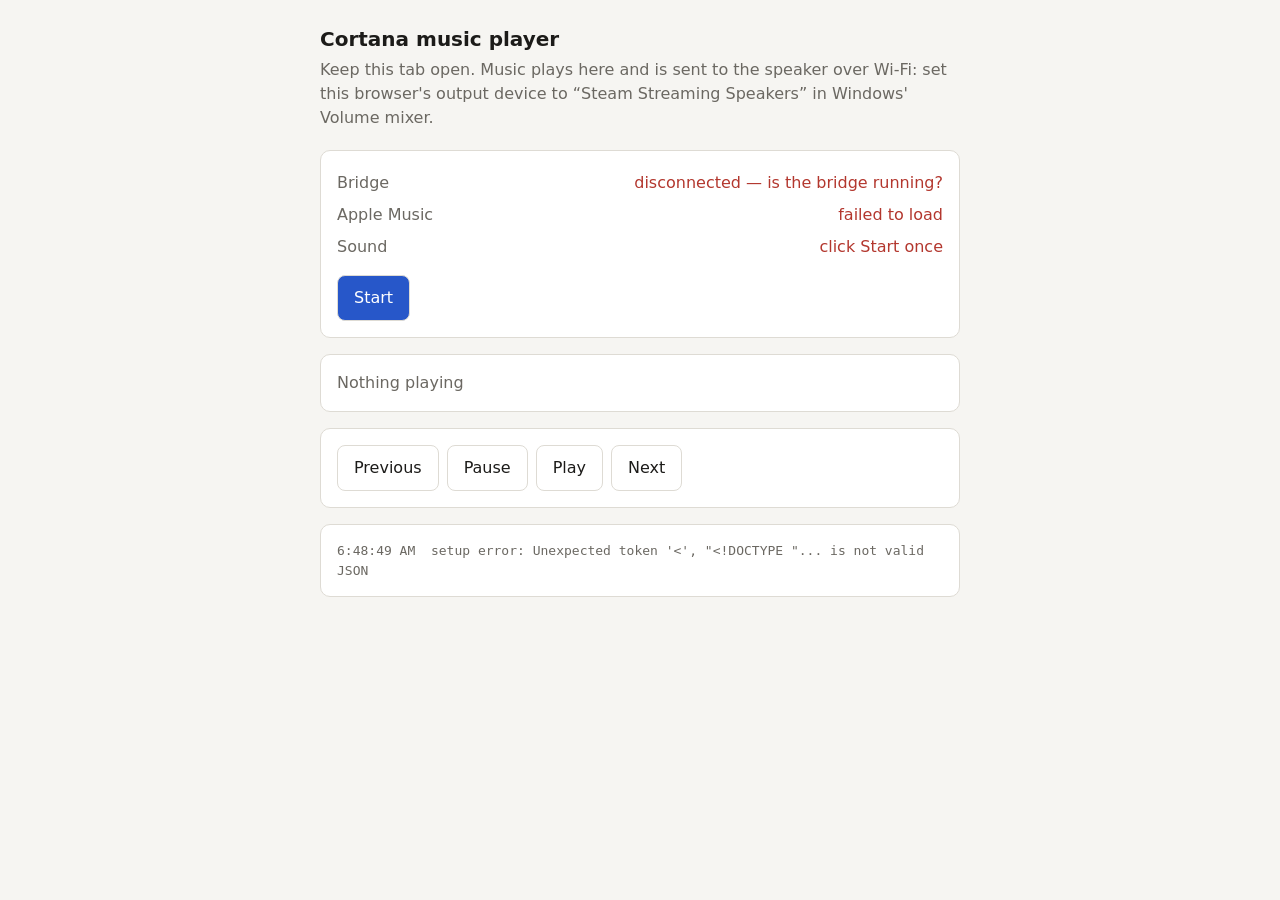
==== cortana/bridge/music.html @ 5c573d3d "Add Cortana's Ghost: voice bridge, speaker link, music and setup cortana/ holds the server side that" ====
<!doctype html>
<html lang="en">
<head>
<meta charset="utf-8">
<meta name="viewport" content="width=device-width, initial-scale=1">
<title>Cortana music player</title>
<style>
  :root { --bg:#f6f5f2; --fg:#1c1b19; --mut:#6b6862; --card:#fff; --line:#dedbd4; --ok:#1f7a4d; --bad:#b3372e; --accent:#2757c9; }
  @media (prefers-color-scheme: dark) {
    :root { --bg:#151514; --fg:#ecebe7; --mut:#9a978f; --card:#1f1f1d; --line:#33322f; --ok:#5fc490; --bad:#f0857c; --accent:#8fb0ff; }
  }
  * { box-sizing: border-box; }
  body { margin:0; padding:24px 16px; background:var(--bg); color:var(--fg); font:16px/1.5 system-ui, sans-serif; }
  main { max-width:640px; margin:0 auto; }
  h1 { font-size:20px; margin:0 0 4px; }
  p.sub { margin:0 0 20px; color:var(--mut); }
  .card { background:var(--card); border:1px solid var(--line); border-radius:10px; padding:16px; margin-bottom:16px; }
  .row { display:flex; justify-content:space-between; gap:12px; padding:4px 0; }
  .row span:first-child { color:var(--mut); }
  .ok { color:var(--ok); } .bad { color:var(--bad); }
  button { font:inherit; padding:10px 16px; border-radius:8px; border:1px solid var(--line); background:var(--accent); color:#fff; cursor:pointer; }
  button.plain { background:transparent; color:var(--fg); }
  button:disabled { opacity:.5; cursor:default; }
  #now b { display:block; font-size:18px; }
  #now span { color:var(--mut); }
  #log { font:13px/1.5 ui-monospace, Consolas, monospace; color:var(--mut); white-space:pre-wrap; max-height:220px; overflow:auto; margin:0; }
  .btns { display:flex; flex-wrap:wrap; gap:8px; margin-top:12px; }
</style>
<script src="https://js-cdn.music.apple.com/musickit/v3/musickit.js" data-web-components async></script>
</head>
<body>
<main>
  <h1>Cortana music player</h1>
  <p class="sub">Keep this tab open. Music plays here and is sent to the speaker over Wi-Fi: set this browser's output device to “Steam Streaming Speakers” in Windows' Volume mixer.</p>

  <div class="card">
    <div class="row"><span>Bridge</span><span id="s-bridge">connecting…</span></div>
    <div class="row"><span>Apple Music</span><span id="s-apple">loading…</span></div>
    <div class="row"><span>Sound</span><span id="s-sound" class="bad">click Start once</span></div>
    <div class="btns">
      <button id="start">Start</button>
      <button id="signout" class="plain" hidden>Sign out</button>
    </div>
  </div>

  <div class="card" id="now"><span>Nothing playing</span></div>

  <div class="card">
    <div class="btns" style="margin-top:0">
      <button class="plain" data-act="previous">Previous</button>
      <button class="plain" data-act="pause">Pause</button>
      <button class="plain" data-act="resume">Play</button>
      <button class="plain" data-act="next">Next</button>
    </div>
  </div>

  <div class="card"><pre id="log"></pre></div>
</main>

<script>
const $ = (id) => document.getElementById(id);
const log = (msg) => { const el = $("log"); el.textContent += new Date().toLocaleTimeString() + "  " + msg + "\n"; el.scrollTop = el.scrollHeight; };
const set = (id, text, good) => { const el = $(id); el.textContent = text; el.className = good === undefined ? "" : good ? "ok" : "bad"; };

let music = null;
let unlocked = false;
let userVolume = 1;
let ducked = false;

async function setup() {
  const r = await fetch("/v1/music/token");
  if (!r.ok) { set("s-apple", "not set up: add the Apple key and team.txt", false); log((await r.json()).detail || "token error"); return; }
  const { token } = await r.json();
  if (!window.MusicKit) await new Promise((res) => document.addEventListener("musickitloaded", res, { once: true }));
  await MusicKit.configure({ developerToken: token, app: { name: "Cortana Bridge", build: "1.0" } });
  music = MusicKit.getInstance();
  music.autoplayEnabled = true;   // keep playing related songs when the queue ends
  userVolume = music.volume;
  for (const ev of ["playbackStateDidChange", "nowPlayingItemDidChange", "authorizationStatusDidChange"]) {
    music.addEventListener(ev, report);
  }
  report();
}

function report() {
  if (!music) return;
  const item = music.nowPlayingItem;
  const playing = music.playbackState === MusicKit.PlaybackStates.playing;
  set("s-apple", music.isAuthorized ? "signed in" : "not signed in — click Start", music.isAuthorized);
  $("signout").hidden = !music.isAuthorized;
  $("now").innerHTML = item ? "<b></b><span></span>" : "<span>Nothing playing</span>";
  if (item) { $("now").children[0].textContent = item.title; $("now").children[1].textContent = (item.artistName || "") + (playing ? "" : "  (paused)"); }
  fetch("/v1/music/state", { method: "POST", headers: { "Content-Type": "application/json" },
    body: JSON.stringify({ signed_in: music.isAuthorized, playing, title: item ? item.title : null, artist: item ? item.artistName : null }) }).catch(() => {});
}

// ---- commands from the bridge ----

const first = (results, type) => results[type] && results[type].data && results[type].data[0];

async function play({ query, artist, kind }) {
  const term = artist ? `${query} ${artist}` : query;
  const sf = music.storefrontId || "us";
  const res = await music.api.music(`/v1/catalog/${sf}/search`, { term, types: "songs,albums,playlists,artists", limit: 5 });
  const results = (res.data && res.data.results) || {};
  let order = kind ? [kind + "s"] : [];
  const artistHit = first(results, "artists");
  if (!kind && !artist && artistHit && artistHit.attributes.name.toLowerCase() === query.toLowerCase()) order = ["artists"];
  // "play Abbey Road" means the album, not the best-matching song from it
  const albumHit = first(results, "albums");
  if (!kind && albumHit && albumHit.attributes.name.toLowerCase() === query.toLowerCase()) order = ["albums"];
  order = order.concat(["songs", "albums", "playlists", "artists"]);
  let type = null, item = null;
  for (const t of order) { item = first(results, t); if (item) { type = t; break; } }
  if (!item) return { ok: false, text: `I couldn't find ${term} on Apple Music.` };
  const a = item.attributes;
  // Start loading without waiting for the first note, so Cortana can say what
  // is playing while Apple Music is still buffering it.
  const start = (queue) => music.setQueue({ ...queue, startPlaying: true })
    .then(report).catch((err) => log("couldn't start playback: " + (err && err.message || err)));
  if (type === "songs") {
    start({ song: item.id });
    return { ok: true, text: `Playing ${a.name} by ${a.artistName}.` };
  }
  if (type === "albums") {
    start({ album: item.id });
    return { ok: true, text: `Playing the album ${a.name} by ${a.artistName}.` };
  }
  if (type === "playlists") {
    start({ playlist: item.id });
    return { ok: true, text: `Playing the playlist ${a.name}.` };
  }
  const top = await music.api.music(`/v1/catalog/${sf}/artists/${item.id}/view/top-songs`, { limit: 25 });
  const ids = ((top.data && top.data.data) || []).map((s) => s.id);
  if (!ids.length) return { ok: false, text: `I couldn't find songs by ${a.name}.` };
  start({ songs: ids });
  return { ok: true, text: `Playing top songs by ${a.name}.` };
}

async function run(cmd) {
  if (!music) return { ok: false, text: "Apple Music isn't set up on the computer yet." };
  if (cmd.action === "duck") {
    if (cmd.on && !ducked) { userVolume = music.volume; music.volume = Math.min(userVolume, 0.12); ducked = true; }
    else if (!cmd.on && ducked) { music.volume = userVolume; ducked = false; }
    return { ok: true, text: "" };
  }
  if (!music.isAuthorized) return { ok: false, text: "Apple Music isn't signed in on the computer." };
  if (!unlocked) return { ok: false, text: "The music player needs one click on Start on the computer first." };
  const item = music.nowPlayingItem;
  switch (cmd.action) {
    case "play": return await play(cmd);
    case "pause": await music.pause(); return { ok: true, text: "Paused." };
    case "resume":
      if (!item) return { ok: false, text: "Nothing is queued. Tell me what to play." };
      await music.play(); return { ok: true, text: "" };
    case "next": await music.skipToNextItem(); return { ok: true, text: "" };
    case "previous": await music.skipToPreviousItem(); return { ok: true, text: "" };
    case "nowplaying":
      return item ? { ok: true, text: `This is ${item.title} by ${item.artistName}.` } : { ok: true, text: "Nothing is playing." };
    case "volume": {
      const base = ducked ? userVolume : music.volume;
      const level = Math.max(0, Math.min(1, cmd.level !== undefined ? cmd.level : base + cmd.delta));
      userVolume = level; if (!ducked) music.volume = level;
      return { ok: true, text: `Music volume ${Math.round(level * 100)} percent.` };
    }
  }
  return { ok: false, text: "I don't know that music command." };
}

function listen() {
  const es = new EventSource("/v1/music/events");
  es.onopen = () => { set("s-bridge", "connected", true); report(); };
  es.onerror = () => set("s-bridge", "disconnected — is the bridge running?", false);
  es.onmessage = async (e) => {
    const cmd = JSON.parse(e.data);
    let out;
    try { out = await run(cmd); } catch (err) { out = { ok: false, text: "Apple Music reported an error." }; log("error: " + (err && err.message || err)); }
    if (cmd.action !== "duck") log(cmd.action + (cmd.query ? " \"" + cmd.query + "\"" : "") + " -> " + (out.text || "ok"));
    fetch("/v1/music/result", { method: "POST", headers: { "Content-Type": "application/json" }, body: JSON.stringify({ id: cmd.id, ...out }) });
    report();
  };
}

// ---- buttons ----

$("start").onclick = async () => {
  unlocked = true;                       // this click lets the browser play sound later
  set("s-sound", "enabled", true);
  if (!music) { log("Apple Music is not set up yet."); return; }
  try { if (!music.isAuthorized) await music.authorize(); } catch (err) { log("sign-in cancelled or failed"); }
  report();
};
$("signout").onclick = async () => { if (music) { await music.unauthorize(); report(); } };
for (const b of document.querySelectorAll("button[data-act]")) {
  b.onclick = async () => { unlocked = true; set("s-sound", "enabled", true); try { await run({ action: b.dataset.act }); } catch (err) { log("error: " + err.message); } report(); };
}

// On a server with no one to click Start, the browser is launched with
// autoplay allowed and opens /music?unattended.
if (new URLSearchParams(location.search).has("unattended")) { unlocked = true; set("s-sound", "enabled", true); }

listen();
setup().catch((err) => { set("s-apple", "failed to load", false); log("setup error: " + (err && err.message || err)); });
</script>
</body>
</html>
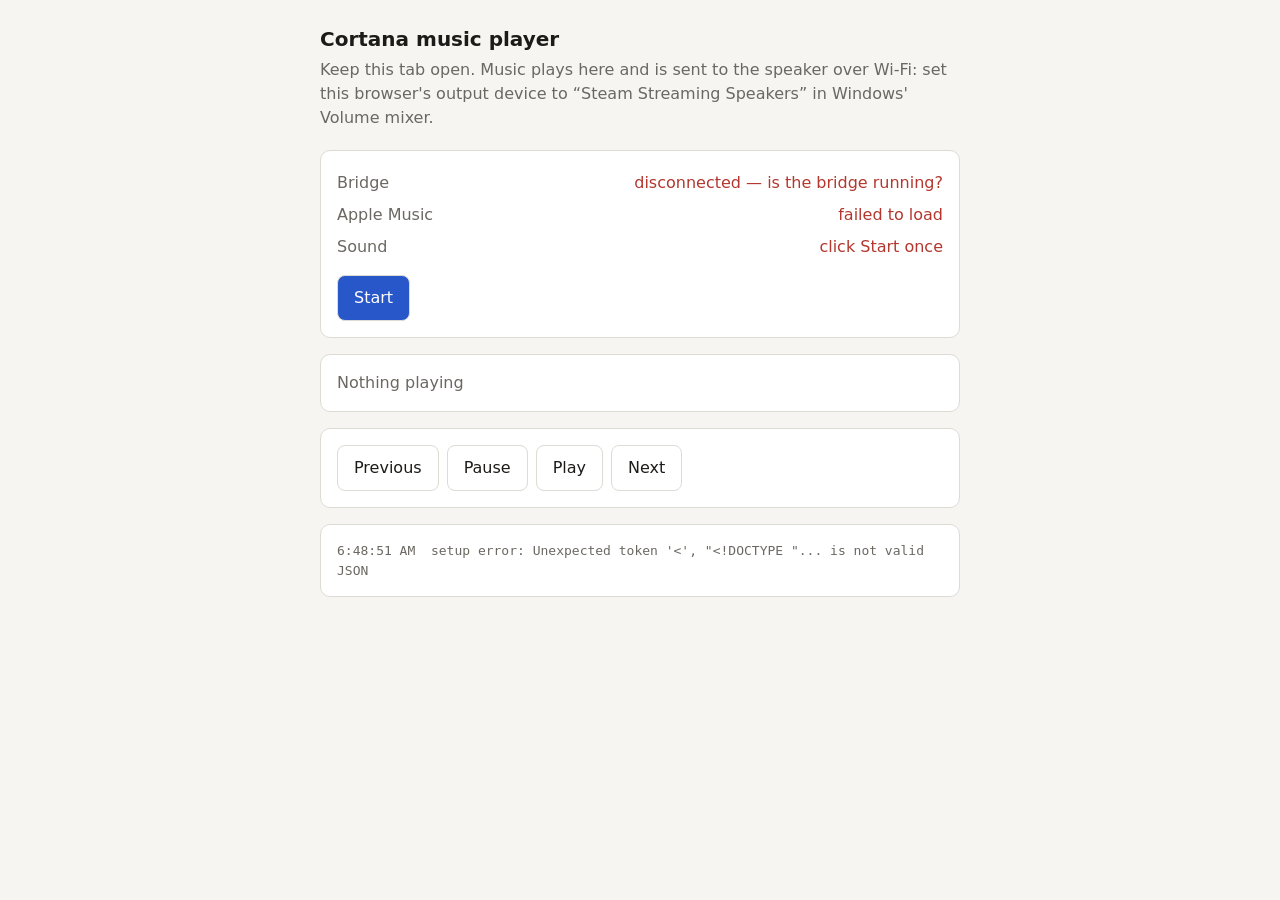
==== commit 5a66101e: "cortana: show Music on the speaker; fix a bridge freeze and a stale link - The bridge reports now-pl" ====
--- a/cortana/bridge/music.html
+++ b/cortana/bridge/music.html
@@ -90,8 +90,13 @@
   $("signout").hidden = !music.isAuthorized;
   $("now").innerHTML = item ? "<b></b><span></span>" : "<span>Nothing playing</span>";
   if (item) { $("now").children[0].textContent = item.title; $("now").children[1].textContent = (item.artistName || "") + (playing ? "" : "  (paused)"); }
+  // album, cover and timing feed the Music card on the speaker's dashboard
+  const cover = item && item.artwork ? MusicKit.formatArtworkURL(item.artwork, 300, 300) : null;
   fetch("/v1/music/state", { method: "POST", headers: { "Content-Type": "application/json" },
-    body: JSON.stringify({ signed_in: music.isAuthorized, playing, title: item ? item.title : null, artist: item ? item.artistName : null }) }).catch(() => {});
+    body: JSON.stringify({ signed_in: music.isAuthorized, playing, title: item ? item.title : null,
+      artist: item ? item.artistName : null, album: item ? item.albumName : null, cover,
+      duration_ms: item ? item.playbackDuration || 0 : 0,
+      position_ms: Math.round((music.currentPlaybackTime || 0) * 1000) }) }).catch(() => {});
 }
 
 // ---- commands from the bridge ----
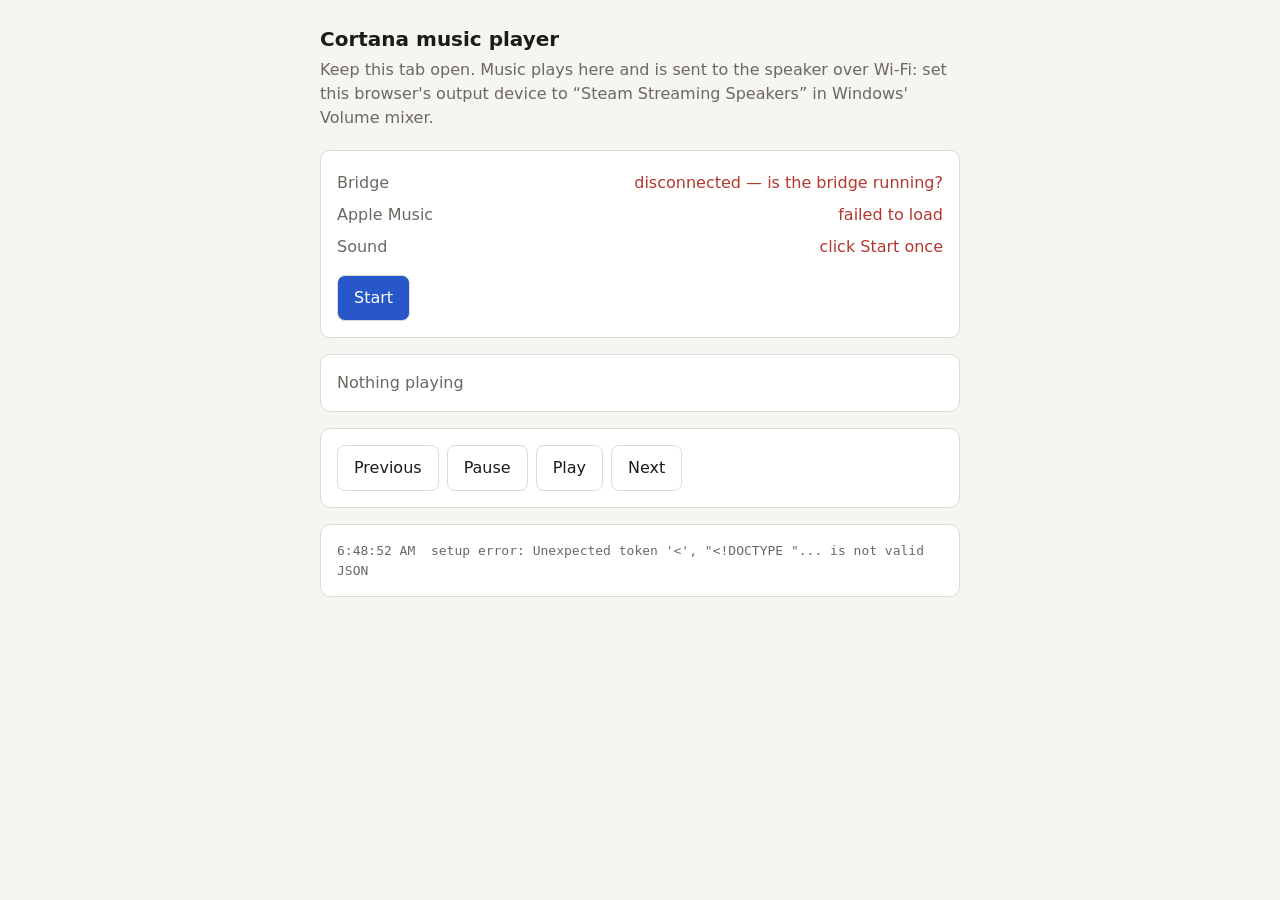
==== commit cf32e179: "cortana: loop music by voice ("loop rain sounds") "Loop rain sounds", "play ocean waves on repeat" a" ====
--- a/cortana/bridge/music.html
+++ b/cortana/bridge/music.html
@@ -95,7 +95,7 @@
   fetch("/v1/music/state", { method: "POST", headers: { "Content-Type": "application/json" },
     body: JSON.stringify({ signed_in: music.isAuthorized, playing, title: item ? item.title : null,
       artist: item ? item.artistName : null, album: item ? item.albumName : null, cover,
-      duration_ms: item ? item.playbackDuration || 0 : 0,
+      duration_ms: item ? item.playbackDuration || 0 : 0, repeat: music.repeatMode || 0,
       position_ms: Math.round((music.currentPlaybackTime || 0) * 1000) }) }).catch(() => {});
 }
 
@@ -103,7 +103,15 @@
 
 const first = (results, type) => results[type] && results[type].data && results[type].data[0];
 
-async function play({ query, artist, kind }) {
+// Loop mode: one song repeats on its own, an album or playlist as a whole.
+// While looping, autoplay (related songs after the queue) is off.
+function setRepeat(on, single) {
+  const mode = MusicKit.PlayerRepeatMode || { none: 0, one: 1, all: 2 };
+  music.repeatMode = on ? (single ? mode.one : mode.all) : mode.none;
+  music.autoplayEnabled = !on;
+}
+
+async function play({ query, artist, kind, repeat }) {
   const term = artist ? `${query} ${artist}` : query;
   const sf = music.storefrontId || "us";
   const res = await music.api.music(`/v1/catalog/${sf}/search`, { term, types: "songs,albums,playlists,artists", limit: 5 });
@@ -122,24 +130,26 @@
   // Start loading without waiting for the first note, so Cortana can say what
   // is playing while Apple Music is still buffering it.
   const start = (queue) => music.setQueue({ ...queue, startPlaying: true })
-    .then(report).catch((err) => log("couldn't start playback: " + (err && err.message || err)));
+    .then(() => { setRepeat(!!repeat, !!queue.song); report(); })
+    .catch((err) => log("couldn't start playback: " + (err && err.message || err)));
+  const loop = repeat ? " on repeat" : "";
   if (type === "songs") {
     start({ song: item.id });
-    return { ok: true, text: `Playing ${a.name} by ${a.artistName}.` };
+    return { ok: true, text: `Playing ${a.name} by ${a.artistName}${loop}.` };
   }
   if (type === "albums") {
     start({ album: item.id });
-    return { ok: true, text: `Playing the album ${a.name} by ${a.artistName}.` };
+    return { ok: true, text: `Playing the album ${a.name} by ${a.artistName}${loop}.` };
   }
   if (type === "playlists") {
     start({ playlist: item.id });
-    return { ok: true, text: `Playing the playlist ${a.name}.` };
+    return { ok: true, text: `Playing the playlist ${a.name}${loop}.` };
   }
   const top = await music.api.music(`/v1/catalog/${sf}/artists/${item.id}/view/top-songs`, { limit: 25 });
   const ids = ((top.data && top.data.data) || []).map((s) => s.id);
   if (!ids.length) return { ok: false, text: `I couldn't find songs by ${a.name}.` };
   start({ songs: ids });
-  return { ok: true, text: `Playing top songs by ${a.name}.` };
+  return { ok: true, text: `Playing top songs by ${a.name}${loop}.` };
 }
 
 async function run(cmd) {
@@ -162,6 +172,10 @@
     case "previous": await music.skipToPreviousItem(); return { ok: true, text: "" };
     case "nowplaying":
       return item ? { ok: true, text: `This is ${item.title} by ${item.artistName}.` } : { ok: true, text: "Nothing is playing." };
+    case "repeat":
+      if (!item) return { ok: false, text: "Nothing is playing to loop." };
+      setRepeat(cmd.on, true);
+      return { ok: true, text: cmd.on ? `Looping ${item.title}.` : "Okay, no more looping." };
     case "volume": {
       const base = ducked ? userVolume : music.volume;
       const level = Math.max(0, Math.min(1, cmd.level !== undefined ? cmd.level : base + cmd.delta));
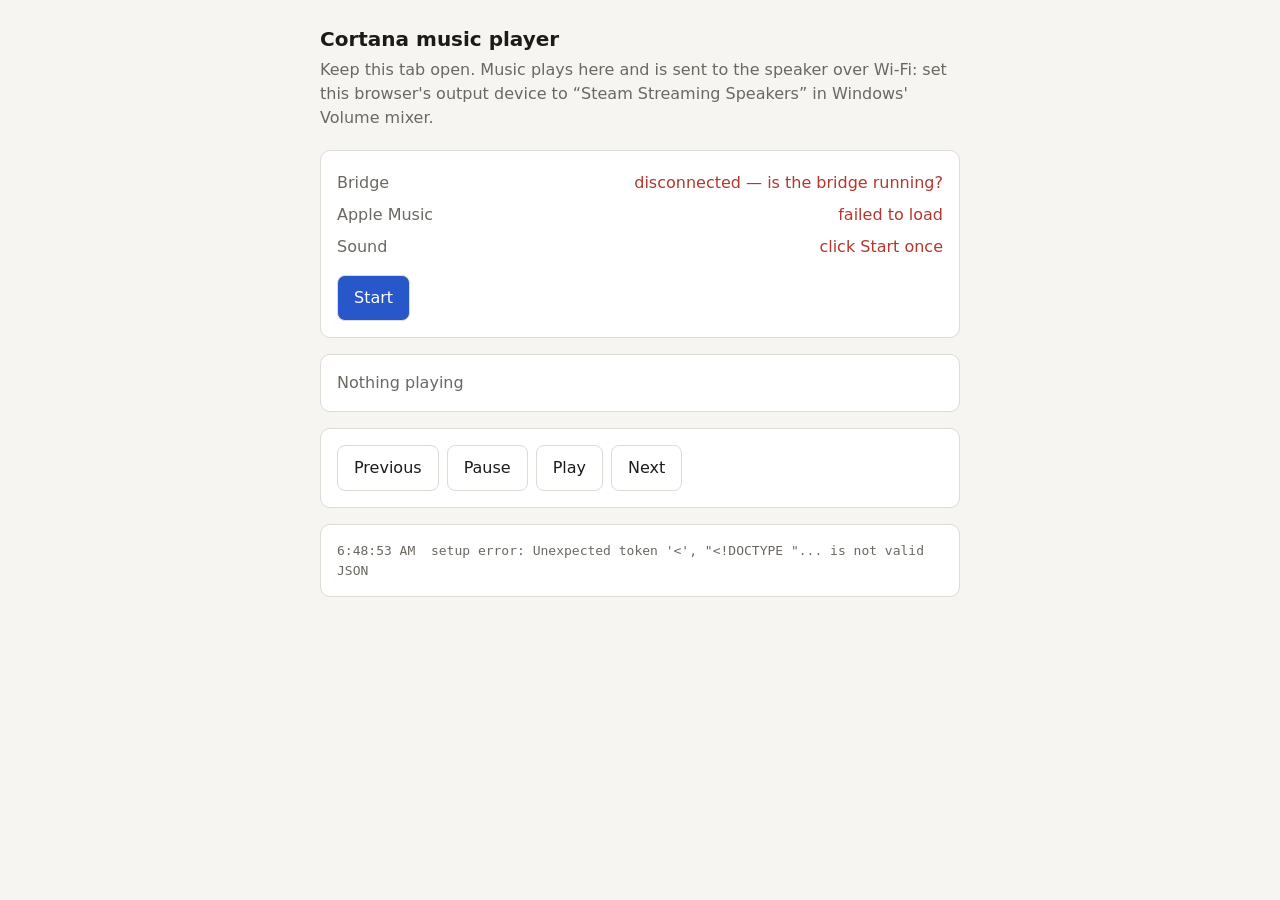
==== commit 56cbf207: "cortana: keep Apple Music working past the first day The MusicKit developer token lasted 12 hours, b" ====
--- a/cortana/bridge/music.html
+++ b/cortana/bridge/music.html
@@ -66,6 +66,7 @@
 let unlocked = false;
 let userVolume = 1;
 let ducked = false;
+let loadedAt = Date.now();
 
 async function setup() {
   const r = await fetch("/v1/music/token");
@@ -74,6 +75,7 @@
   if (!window.MusicKit) await new Promise((res) => document.addEventListener("musickitloaded", res, { once: true }));
   await MusicKit.configure({ developerToken: token, app: { name: "Cortana Bridge", build: "1.0" } });
   music = MusicKit.getInstance();
+  loadedAt = Date.now();
   music.autoplayEnabled = true;   // keep playing related songs when the queue ends
   userVolume = music.volume;
   for (const ev of ["playbackStateDidChange", "nowPlayingItemDidChange", "authorizationStatusDidChange"]) {
@@ -218,6 +220,13 @@
 // autoplay allowed and opens /music?unattended.
 if (new URLSearchParams(location.search).has("unattended")) { unlocked = true; set("s-sound", "enabled", true); }
 
+// The developer token from the bridge lasts a week and MusicKit keeps the one
+// it started with, so reload for a fresh token once a day while nothing plays.
+setInterval(() => {
+  const idle = !music || music.playbackState !== MusicKit.PlaybackStates.playing;
+  if (idle && Date.now() - loadedAt > 24 * 3600 * 1000) location.reload();
+}, 5 * 60 * 1000);
+
 listen();
 setup().catch((err) => { set("s-apple", "failed to load", false); log("setup error: " + (err && err.message || err)); });
 </script>
